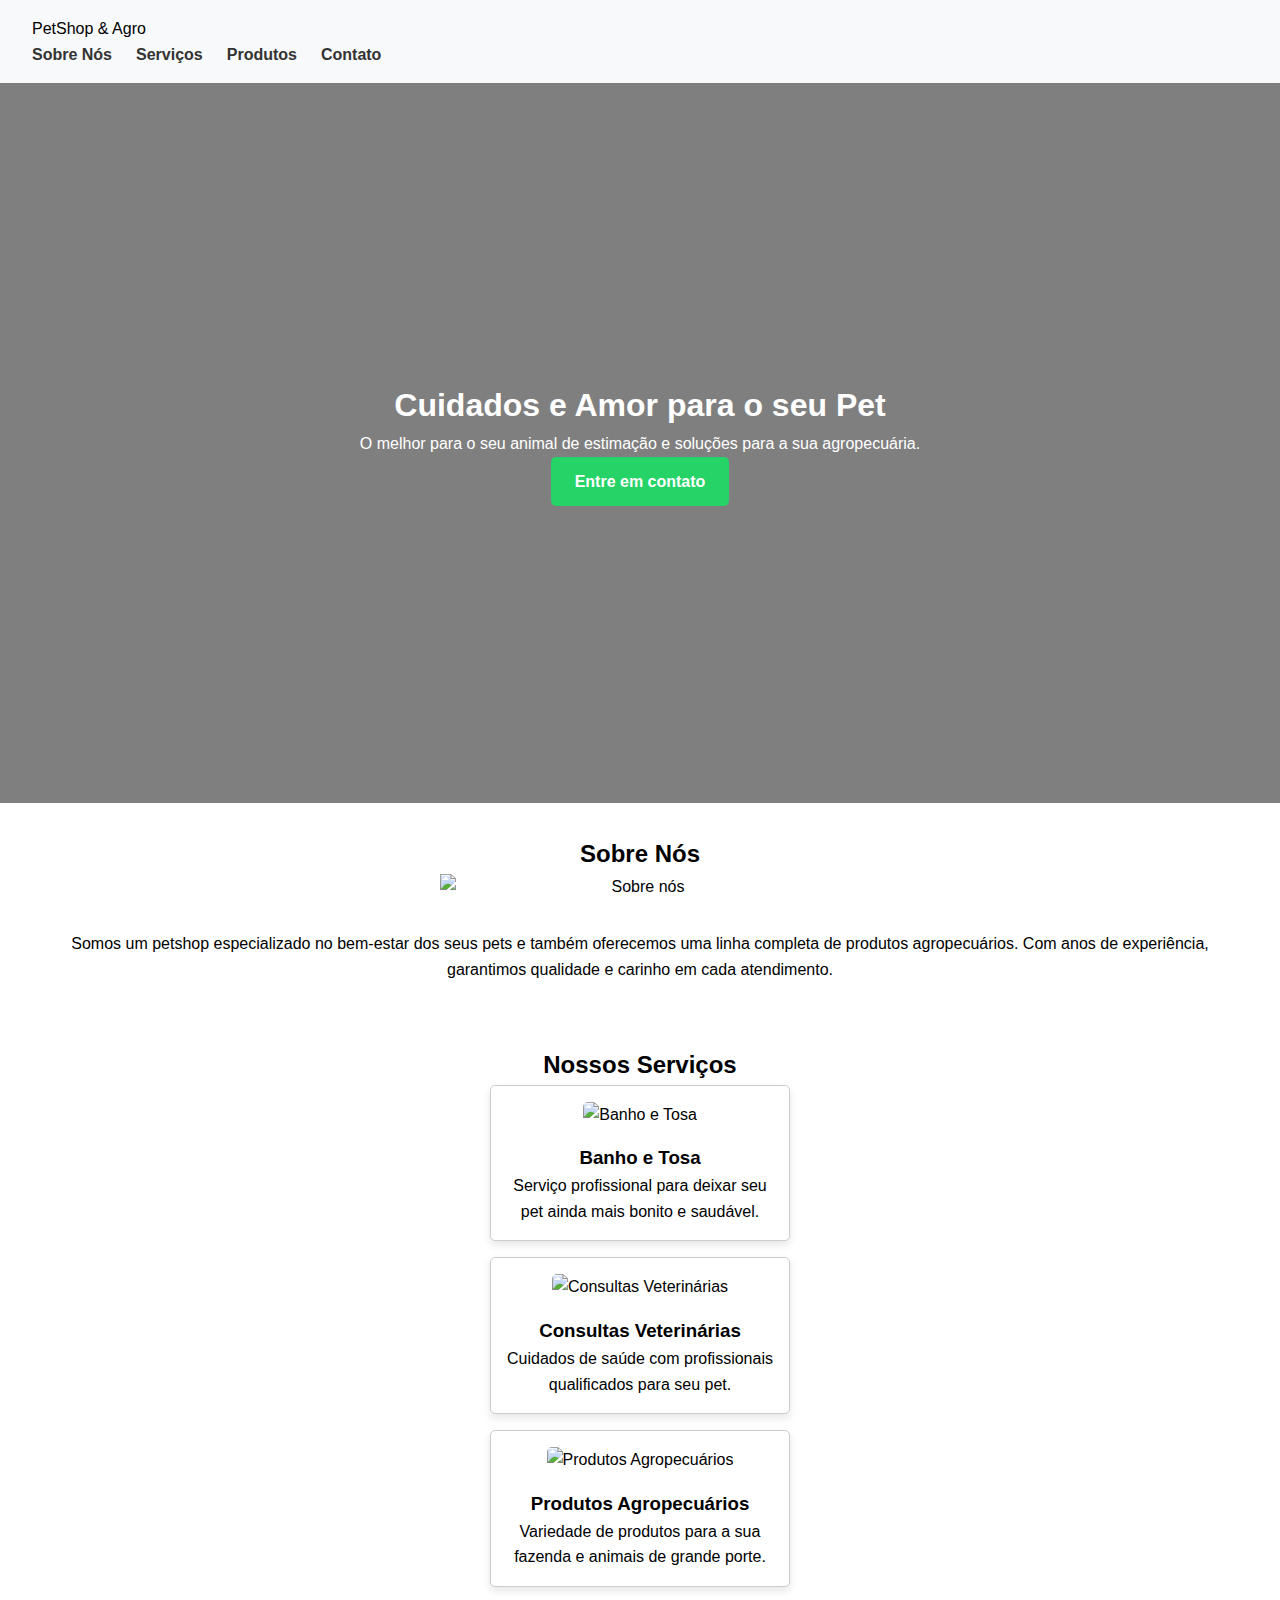
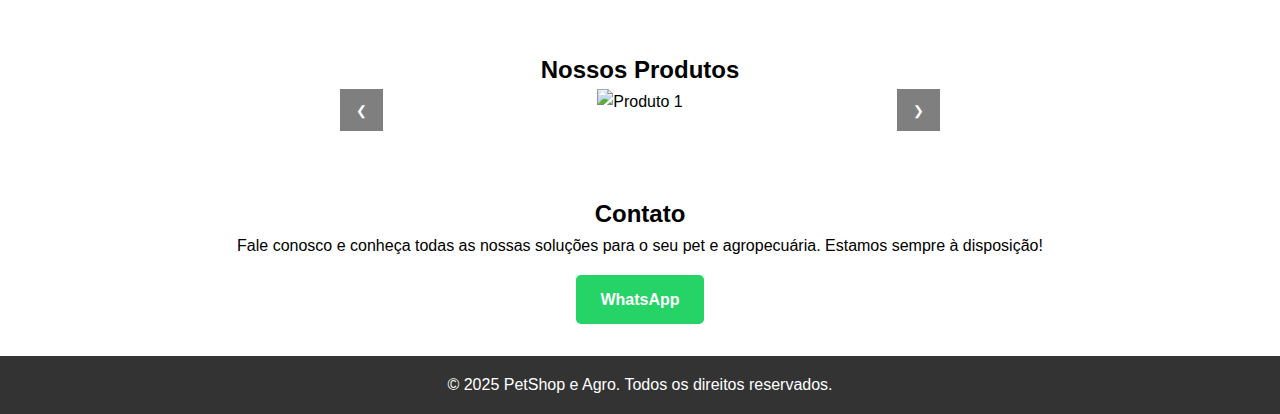
==== index.html @ c6727d0a "Add files via upload" ====
<!DOCTYPE html>
<html lang="en">
<head>
  <meta charset="UTF-8">
  <meta name="viewport" content="width=device-width, initial-scale=1.0">
  <title>PetShop e Agropecuária</title>
  <link rel="stylesheet" href="styles.css">
</head>
<body>
  <header>
    <nav>
      <div class="logo">PetShop & Agro</div>
      <ul class="nav-links">
        <li><a href="#about">Sobre Nós</a></li>
        <li><a href="#services">Serviços</a></li>
        <li><a href="#products">Produtos</a></li>
        <li><a href="#contact">Contato</a></li>
      </ul>
    </nav>
  </header>

  <main>
    <!-- Hero Section -->
    <section class="hero">
  <div class="hero-content">
    <h1>Cuidados e Amor para o seu Pet</h1>
    <p>O melhor para o seu animal de estimação e soluções para a sua agropecuária.</p>
    <a href="https://wa.me/553232226313" class="btn">Entre em contato</a>
  </div>
</section>

    <!-- About Section -->
    <section id="about" class="section">
      <h2>Sobre Nós</h2>
      <div class="section-content">
        <img src="images/img6.jpg" alt="Sobre nós">
        <p>Somos um petshop especializado no bem-estar dos seus pets e também oferecemos uma linha completa de produtos agropecuários. Com anos de experiência, garantimos qualidade e carinho em cada atendimento.</p>
      </div>
    </section>

    <!-- Services Section -->
    <section id="services" class="section">
      <h2>Nossos Serviços</h2>
      <div class="section-content">
        <div class="card">
          <img src="images/img5.jpg" alt="Banho e Tosa">
          <h3>Banho e Tosa</h3>
          <p>Serviço profissional para deixar seu pet ainda mais bonito e saudável.</p>
        </div>
        <div class="card">
          <img src="images/img4.jpg" alt="Consultas Veterinárias">
          <h3>Consultas Veterinárias</h3>
          <p>Cuidados de saúde com profissionais qualificados para seu pet.</p>
        </div>
        <div class="card">
          <img src="images/img3.jpg" alt="Produtos Agropecuários">
          <h3>Produtos Agropecuários</h3>
          <p>Variedade de produtos para a sua fazenda e animais de grande porte.</p>
        </div>
      </div>
    </section>

    <!-- Products Section with Slider -->
    <section id="products" class="section">
      <h2>Nossos Produtos</h2>
      <div class="slider">
        <div class="slides">
          <div class="slide"><img src="images/img2.jpg" alt="Produto 1"></div>
          <div class="slide"><img src="images/img1.jpg" alt="Produto 2"></div>
          <div class="slide"><img src="images/img5.jpg" alt="Produto 3"></div>
        </div>
        <button class="prev" onclick="prevSlide()">&#10094;</button>
        <button class="next" onclick="nextSlide()">&#10095;</button>
      </div>
    </section>

    <!-- Contact Section -->
    <section id="contact" class="section">
      <h2>Contato</h2>
      <div class="section-content">
        
        <p>Fale conosco e conheça todas as nossas soluções para o seu pet e agropecuária. Estamos sempre à disposição!</p>
        <a href="https://wa.me/553232226313" class="btn">WhatsApp</a>
      </div>
    </section>
  </main>

  <footer>
    <p>© 2025 PetShop e Agro. Todos os direitos reservados.</p>
  </footer>

  <script src="script.js"></script>
</body>
</html>
---- styles.css ----
/* Reset */
* {
  margin: 0;
  padding: 0;
  box-sizing: border-box;
}

body {
  font-family: Arial, sans-serif;
  line-height: 1.6;
}

header {
  display: flex;
  justify-content: space-between;
  align-items: center;
  padding: 1rem 2rem;
  background-color: #f8f9fa;
}

.nav-links {
  list-style: none;
  display: flex;
  gap: 1.5rem;
}

.nav-links a {
  text-decoration: none;
  color: #333;
  font-weight: bold;
}

.hero {
  position: relative; /* Torna possível posicionar o overlay */
  display: flex;
  align-items: center;
  justify-content: center;
  height: 80vh;
  background: url('images/img5.jpg') no-repeat center center/cover;
  text-align: center;
  color: white;
  padding: 0 1rem;
  overflow: hidden; /* Garante que o overlay fique contido na seção */
}

.hero::before {
  content: ""; /* Cria o overlay */
  position: absolute;
  top: 0;
  left: 0;
  width: 100%;
  height: 100%;
  background: rgba(0, 0, 0, 0.5); /* Escurece a imagem com transparência */
  z-index: 1; /* Coloca o overlay abaixo do conteúdo */
}

.hero-content {
  position: relative; /* Garante que o texto fique acima do overlay */
  z-index: 2; /* Coloca o texto acima do overlay */
  max-width: 800px; /* Limita a largura do texto */
  text-align: center;
}
.section {
  padding: 2rem;
  text-align: center;
}

.section img {
  width: 100%;
  max-width: 400px;
  margin-bottom: 1rem;
}

.section-content {
  display: flex;
  flex-direction: column;
  align-items: center;
  gap: 1rem;
}

.card {
  border: 1px solid #ccc;
  border-radius: 5px;
  padding: 1rem;
  background-color: #fff;
  box-shadow: 0 4px 8px rgba(0, 0, 0, 0.1);
  max-width: 300px;
  text-align: center;
}

.card img {
  max-width: 100%;
  border-radius: 5px;
}

.slider {
  position: relative;
  overflow: hidden;
  width: 100%;
  max-width: 600px;
  margin: auto;
}

.slides {
  display: flex;
  transition: transform 0.5s ease-in-out;
}

.slide {
  min-width: 100%;
}

.slide img {
  width: 100%;
}

button {
  position: absolute;
  top: 50%;
  transform: translateY(-50%);
  background-color: rgba(0, 0, 0, 0.5);
  color: white;
  border: none;
  cursor: pointer;
  padding: 1rem;
}

button.prev {
  left: 0;
}

button.next {
  right: 0;
}

footer {
  text-align: center;
  padding: 1rem;
  background-color: #333;
  color: white;
}
/* Botão do WhatsApp */
.btn {
  display: inline-block;
  background-color: #25d366; /* Verde do WhatsApp */
  color: white;
  padding: 0.75rem 1.5rem;
  text-decoration: none;
  font-weight: bold;
  border-radius: 5px;
  transition: background-color 0.3s ease;
}

.btn:hover {
  background-color: #1ebe5d; /* Cor mais escura ao passar o mouse */
}

/* Overlay na seção About */
.about .image-wrapper {
  position: relative;
  width: 100%;
  height: 300px;
}

.about .image-wrapper img {
  width: 100%;
  height: 100%;
  object-fit: cover;
}

.about .overlay {
  position: absolute;
  top: 0;
  left: 0;
  width: 100%;
  height: 100%;
  background: rgba(0, 0, 0, 0.5); /* Escurece a imagem */
  display: flex;
  flex-direction: column;
  align-items: center;
  justify-content: center;
  color: white;
  text-align: center;
  opacity: 0;
  transition: opacity 0.3s ease;
}

.about .image-wrapper:hover .overlay {
  opacity: 1; /* Mostra o overlay ao passar o mouse */
}

.about .overlay h2 {
  font-size: 2rem;
  margin-bottom: 1rem;
}

.about .overlay p {
  font-size: 1.2rem;
}
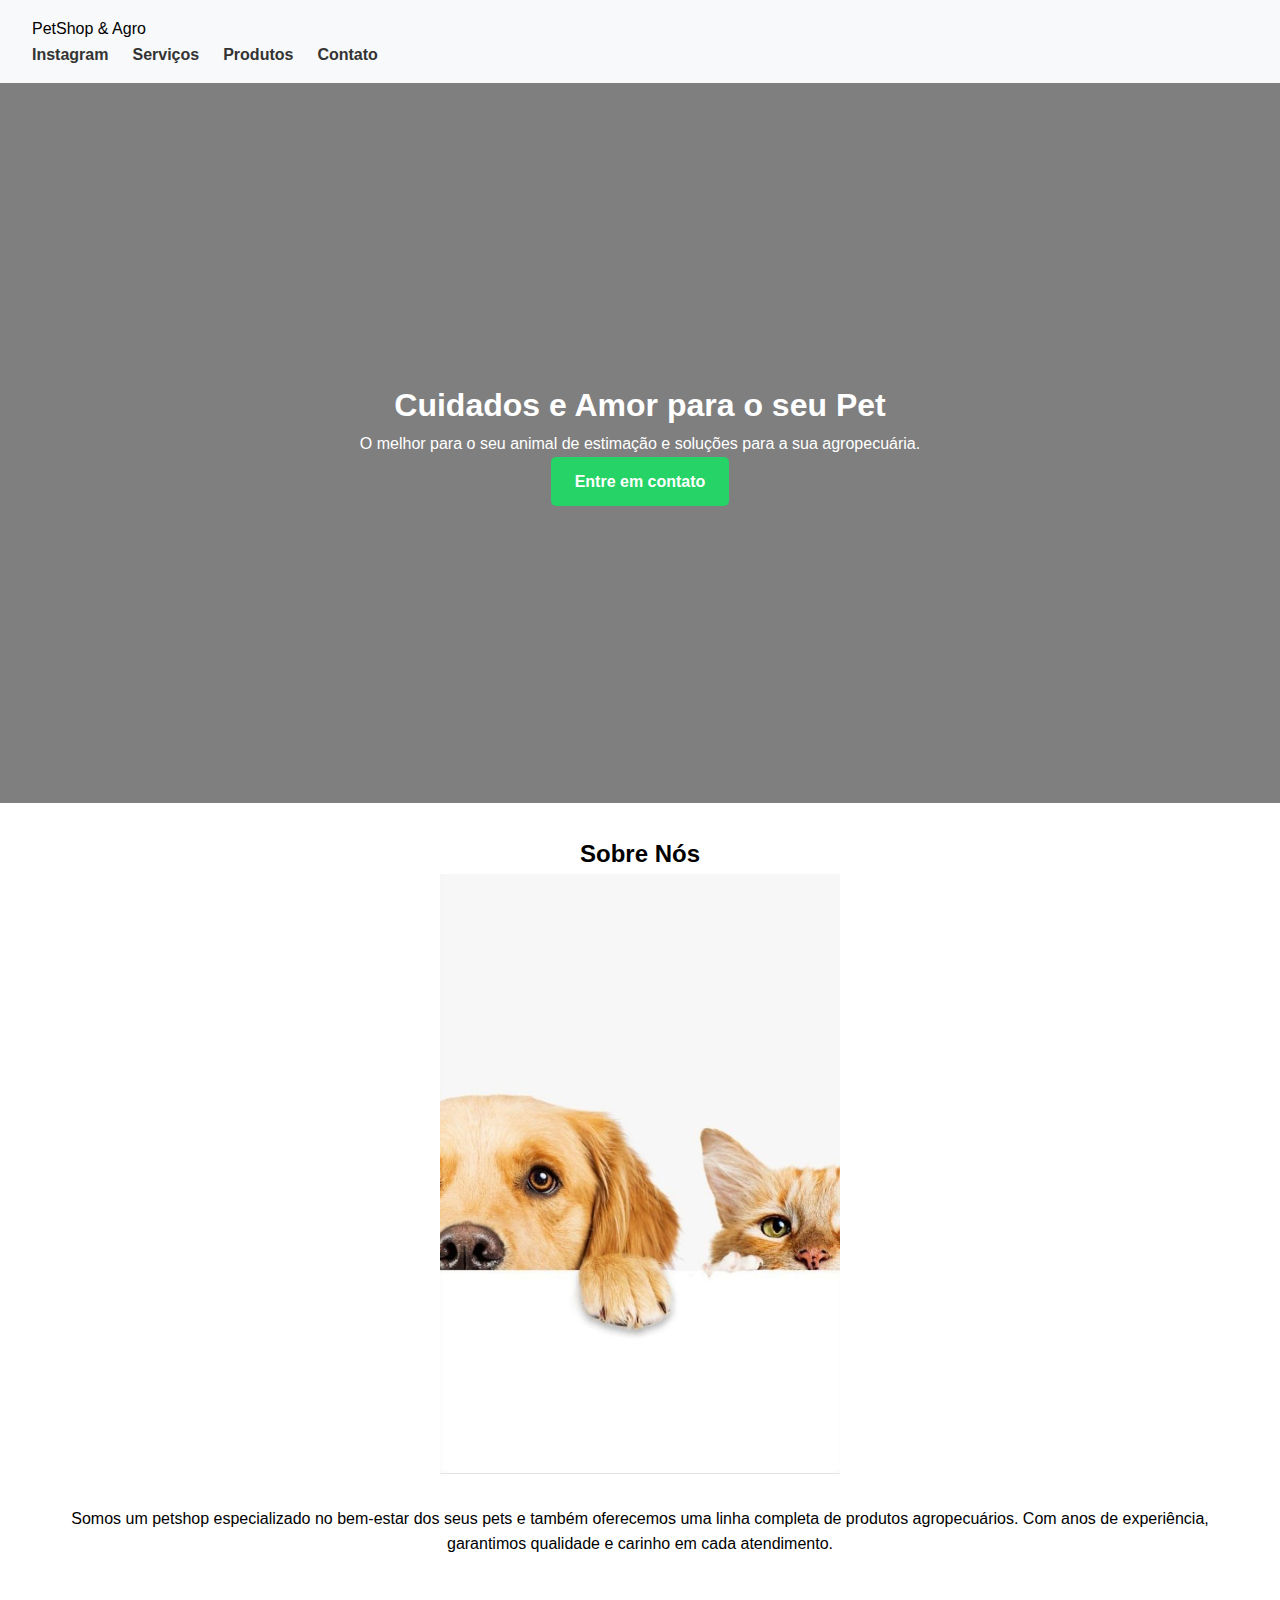
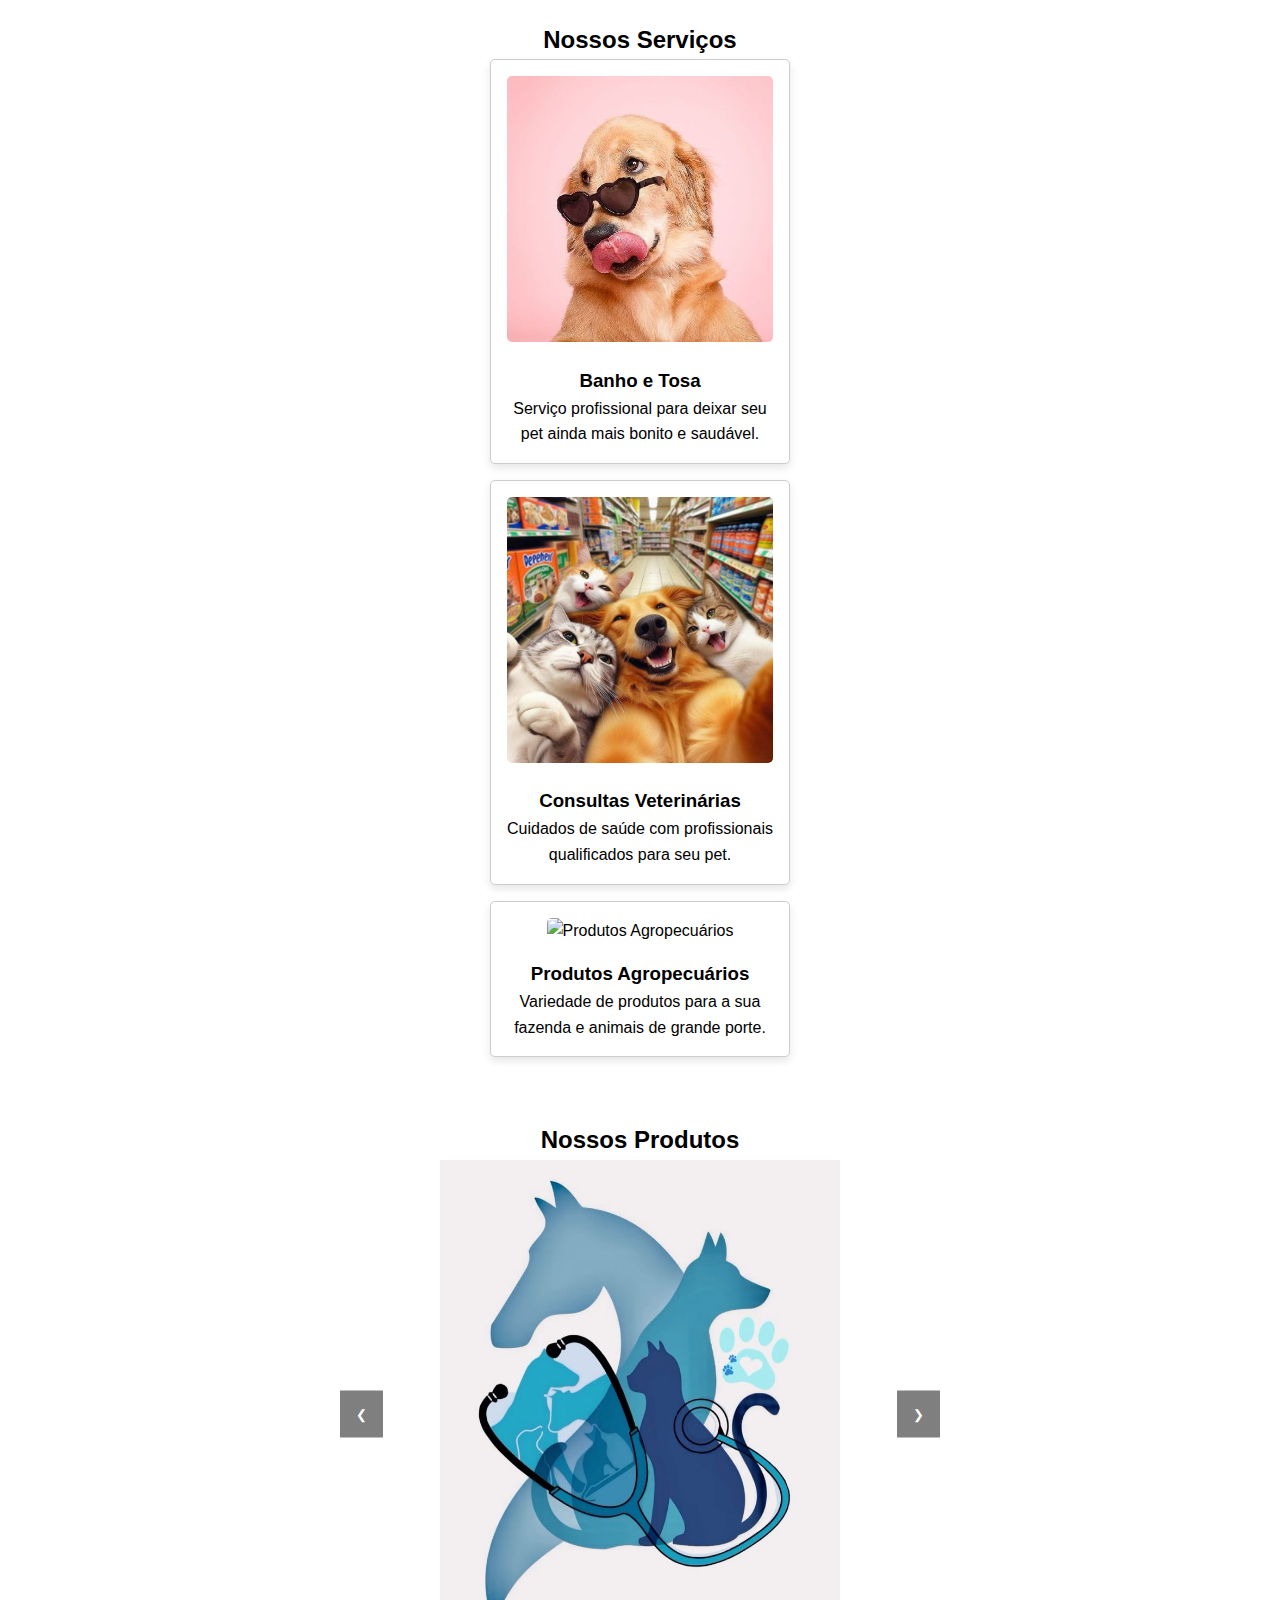
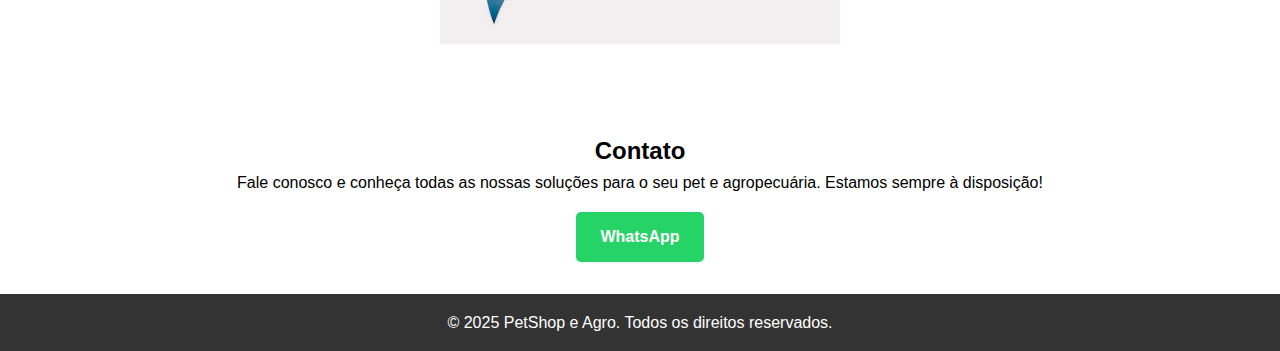
==== commit ca75dbdf: "index.html" ====
--- a/index.html
+++ b/index.html
@@ -11,10 +11,10 @@
     <nav>
       <div class="logo">PetShop & Agro</div>
       <ul class="nav-links">
-        <li><a href="#about">Sobre Nós</a></li>
+        <li><a href="https://www.instagram.com/paraisoagro?igsh=M3VkMmZkcmhneXBx">Instagram</a></li>
         <li><a href="#services">Serviços</a></li>
         <li><a href="#products">Produtos</a></li>
-        <li><a href="#contact">Contato</a></li>
+        <li><a href="https://wa.me/553232226313">Contato</a></li>
       </ul>
     </nav>
   </header>
@@ -33,7 +33,7 @@
     <section id="about" class="section">
       <h2>Sobre Nós</h2>
       <div class="section-content">
-        <img src="images/img6.jpg" alt="Sobre nós">
+        <img src="img6.jpg" alt="Sobre nós">
         <p>Somos um petshop especializado no bem-estar dos seus pets e também oferecemos uma linha completa de produtos agropecuários. Com anos de experiência, garantimos qualidade e carinho em cada atendimento.</p>
       </div>
     </section>
@@ -43,12 +43,12 @@
       <h2>Nossos Serviços</h2>
       <div class="section-content">
         <div class="card">
-          <img src="images/img5.jpg" alt="Banho e Tosa">
+          <img src="img5.jpg" alt="Banho e Tosa">
           <h3>Banho e Tosa</h3>
           <p>Serviço profissional para deixar seu pet ainda mais bonito e saudável.</p>
         </div>
         <div class="card">
-          <img src="images/img4.jpg" alt="Consultas Veterinárias">
+          <img src="img4.jpg" alt="Consultas Veterinárias">
           <h3>Consultas Veterinárias</h3>
           <p>Cuidados de saúde com profissionais qualificados para seu pet.</p>
         </div>
@@ -65,9 +65,9 @@
       <h2>Nossos Produtos</h2>
       <div class="slider">
         <div class="slides">
-          <div class="slide"><img src="images/img2.jpg" alt="Produto 1"></div>
-          <div class="slide"><img src="images/img1.jpg" alt="Produto 2"></div>
-          <div class="slide"><img src="images/img5.jpg" alt="Produto 3"></div>
+          <div class="slide"><img src="img2.jpg" alt="Produto 1"></div>
+          <div class="slide"><img src="img1.jpg" alt="Produto 2"></div>
+          <div class="slide"><img src="img5.jpg" alt="Produto 3"></div>
         </div>
         <button class="prev" onclick="prevSlide()">&#10094;</button>
         <button class="next" onclick="nextSlide()">&#10095;</button>
@@ -91,4 +91,4 @@
 
   <script src="script.js"></script>
 </body>
-</html>+</html>
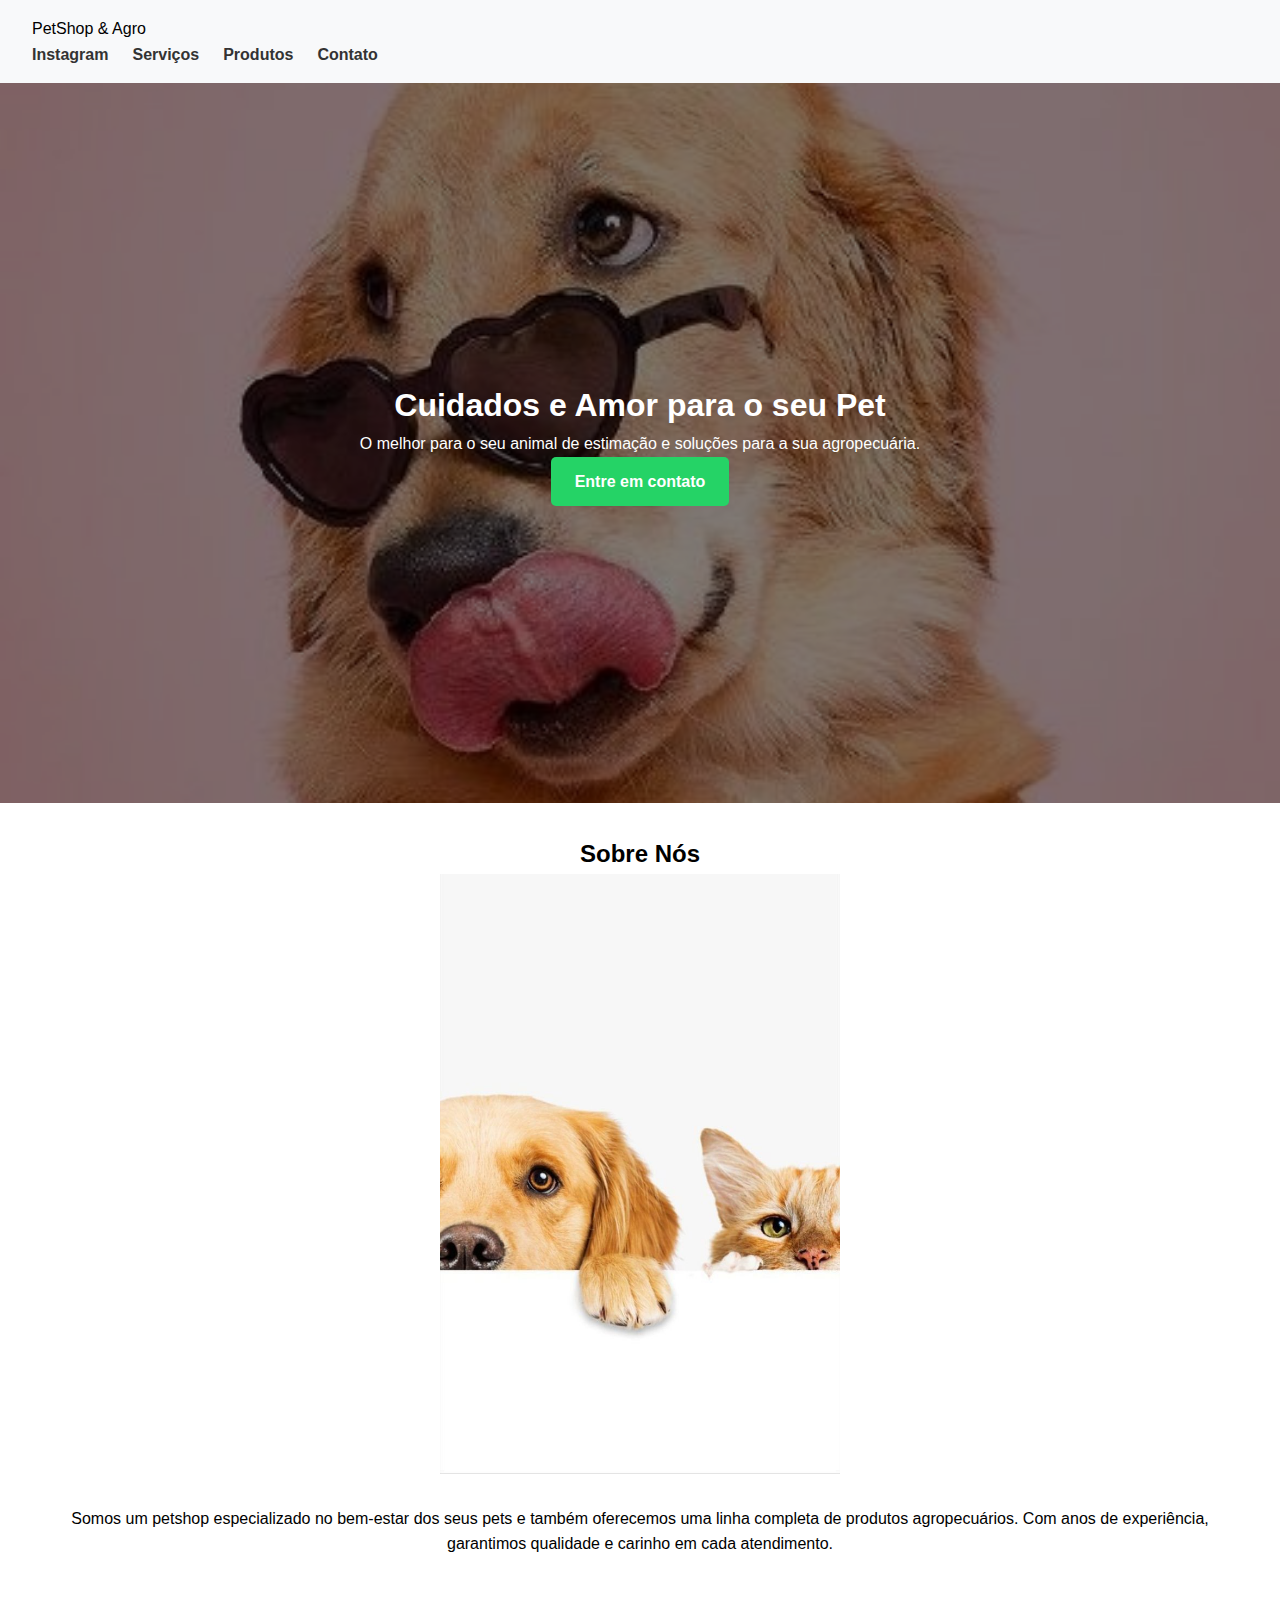
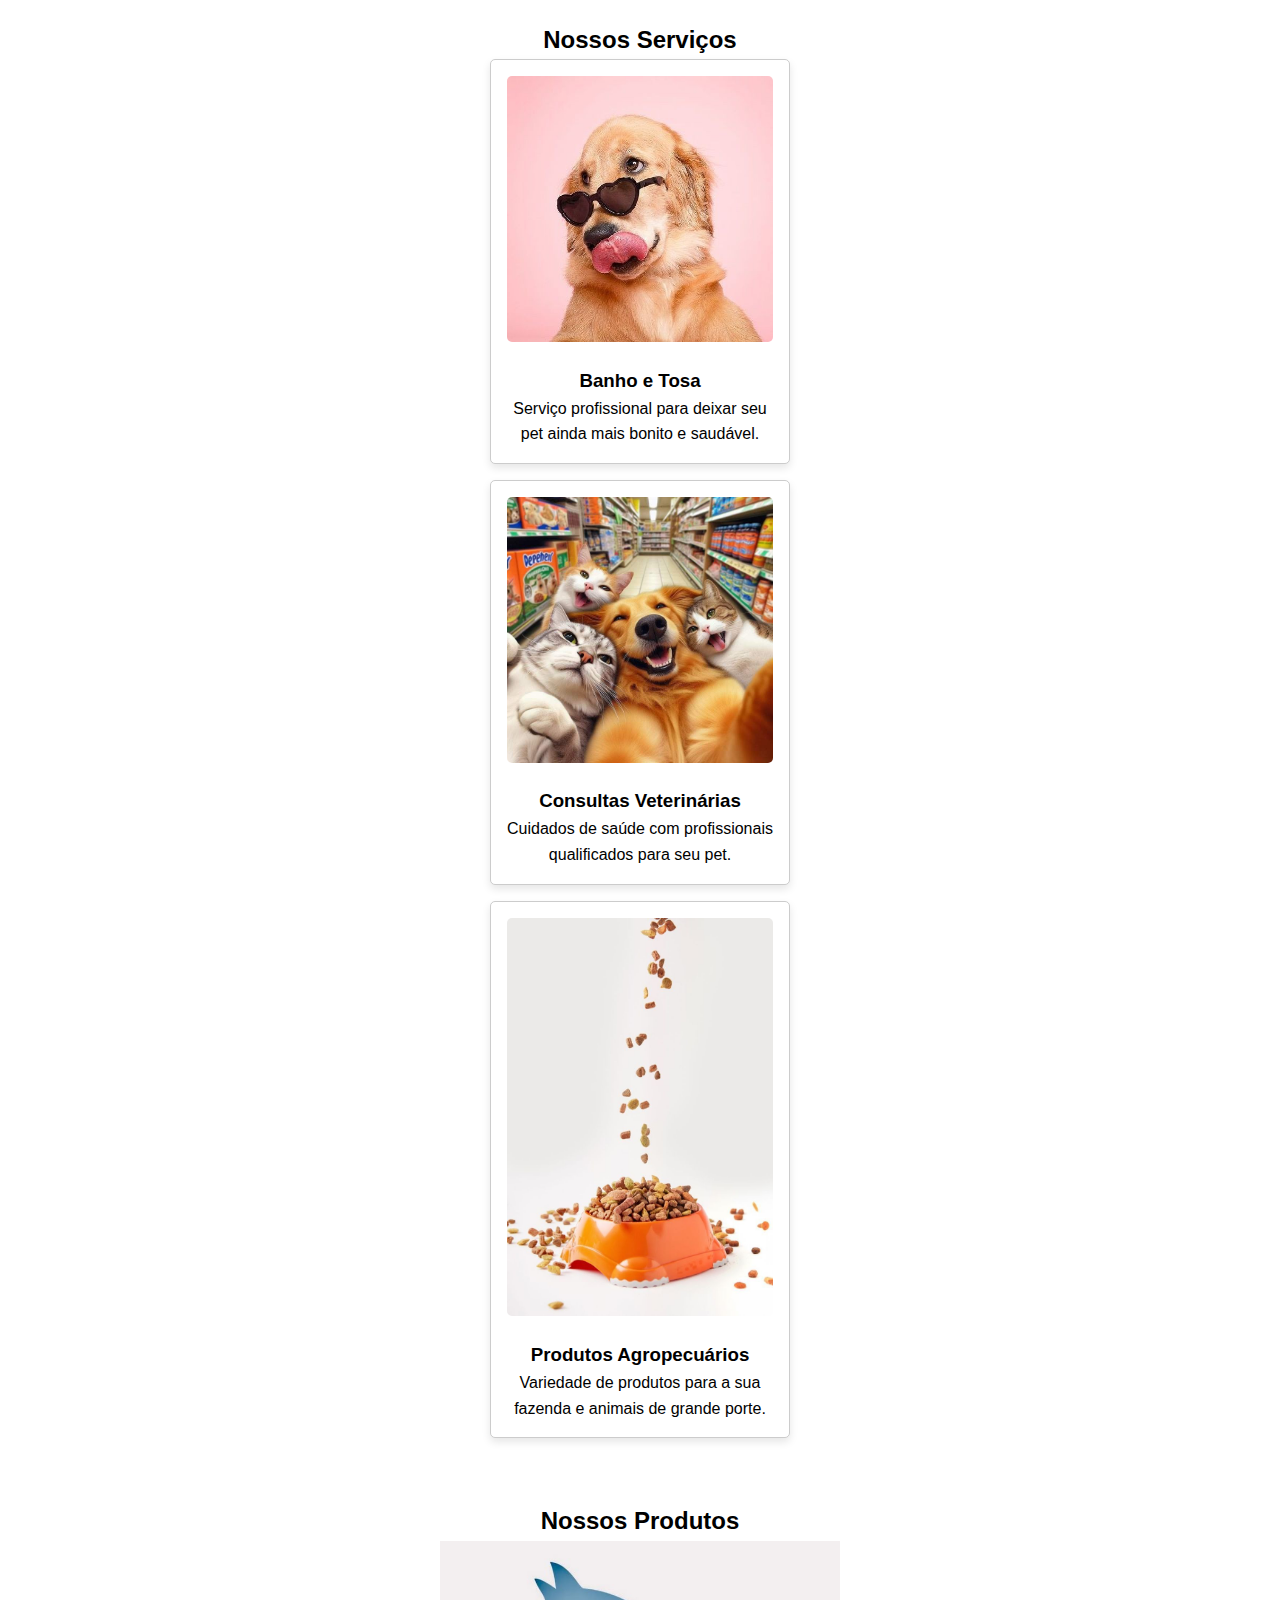
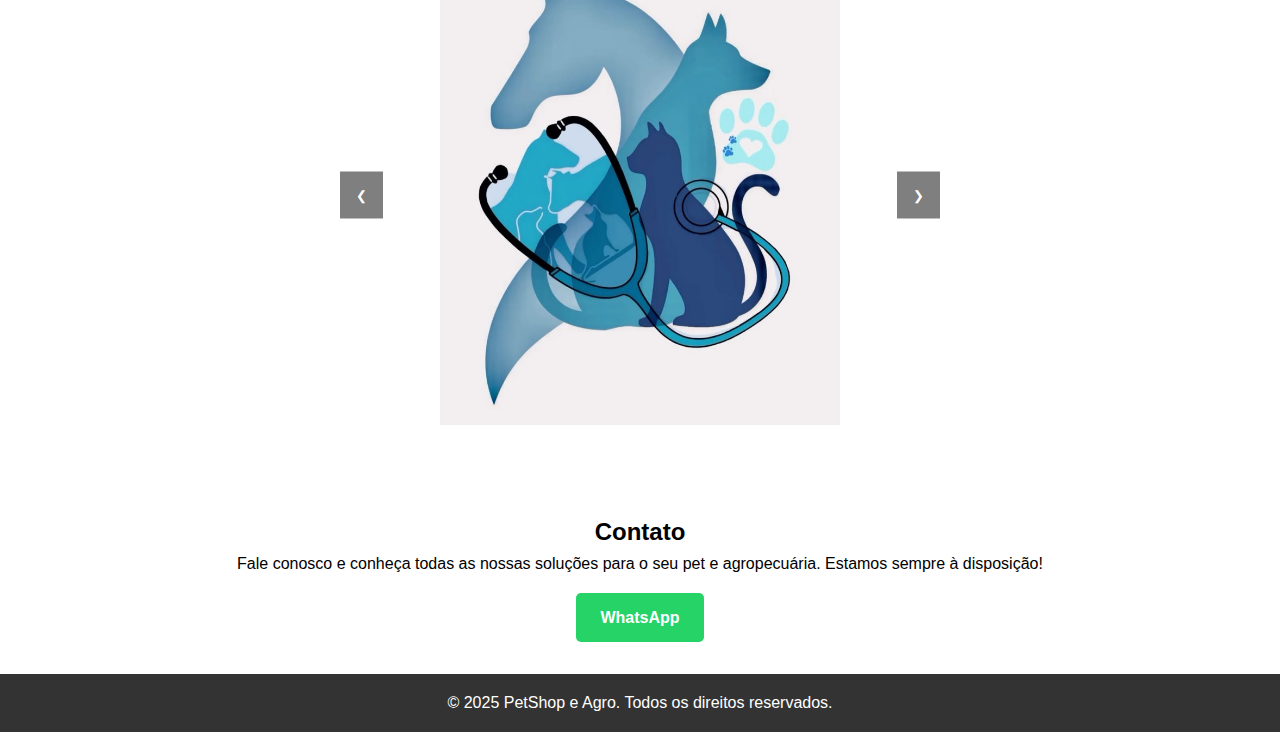
==== commit d4121395: "index.html" ====
--- a/index.html
+++ b/index.html
@@ -53,7 +53,7 @@
           <p>Cuidados de saúde com profissionais qualificados para seu pet.</p>
         </div>
         <div class="card">
-          <img src="images/img3.jpg" alt="Produtos Agropecuários">
+          <img src="img3.jpg" alt="Produtos Agropecuários">
           <h3>Produtos Agropecuários</h3>
           <p>Variedade de produtos para a sua fazenda e animais de grande porte.</p>
         </div>
--- a/styles.css
+++ b/styles.css
@@ -36,7 +36,7 @@
   align-items: center;
   justify-content: center;
   height: 80vh;
-  background: url('images/img5.jpg') no-repeat center center/cover;
+  background: url('img5.jpg') no-repeat center center/cover;
   text-align: center;
   color: white;
   padding: 0 1rem;
